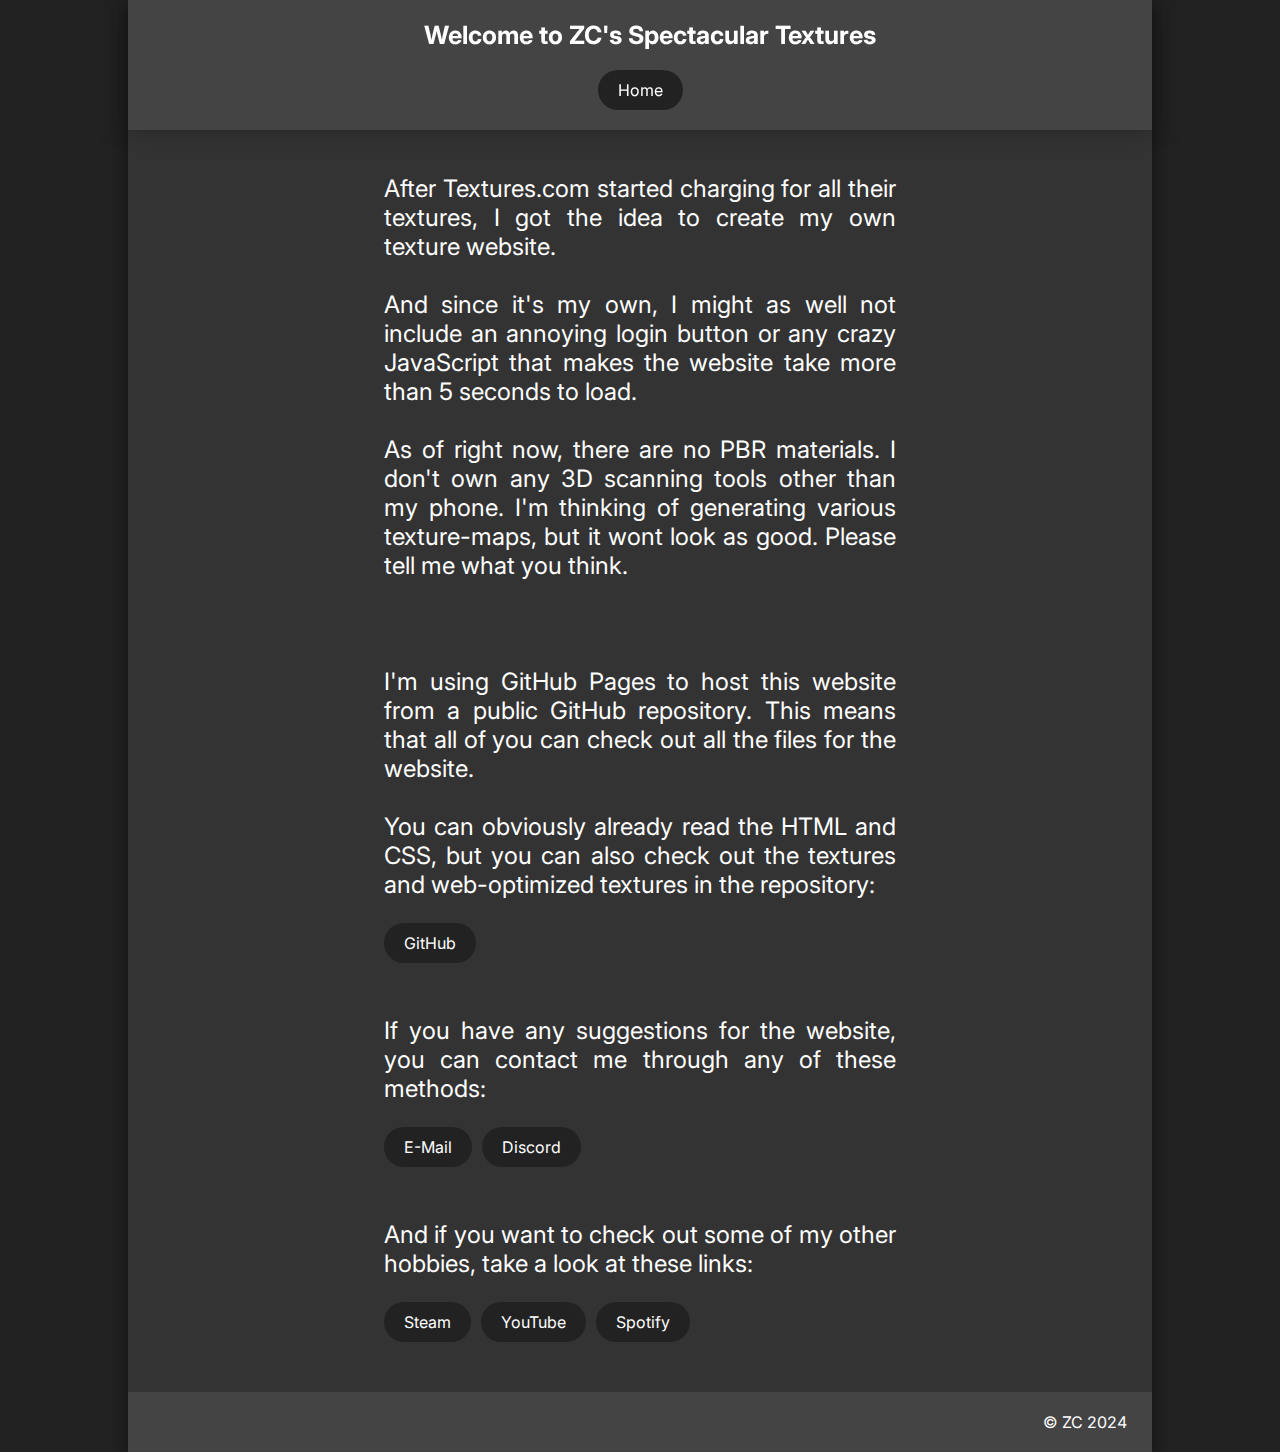
==== about.html @ 51713d30 "Update about.html" ====
<!DOCTYPE HTML>
<html lang="en">
  <head>
    <meta charset="UTF-8">
    <meta name="description" content="Free Texture for everyone!">
    <meta name="keywords" content="textures, free, zc, github">
    <meta name="author" content="ZC">
    <meta name="viewport" content="width=device-width, initial-scale=1.0">
    
    <!-- Its 12AM, im making this page, and writing this html on my phone... im tired :( -->
    <title>ZC's Spectacular Textures | About</title>
    
    <link rel="stylesheet" href="core-style.css">

    <link rel="preconnect" href="https://fonts.googleapis.com">
    <link rel="preconnect" href="https://fonts.gstatic.com" crossorigin>
    <link href="https://fonts.googleapis.com/css2?family=Inter:wght@100..900&display=swap" rel="stylesheet">

    <style>
        p
        {
            font-size: 24px;
            text-align: justify;
        }
        .content
        {
            width: 50%;
            margin: auto;
        }

        .hobbystuff
        {
            display: flex;
            align-items: center;
            gap: 10px;
        }

        @media (max-width: 850px)
        {
            .container
            {
                width: 100%;
            }
            .content
            {
                width: 90%;
            }
            p
            {
                text-align: center;
            }

            .hobbystuff
            {
                flex-direction: column;
            }
        }
    </style>
  </head>
  <body>
    <div class="container">
        <header>
            <h1>Welcome to ZC's Spectacular Textures</h1>

            <a class="button" href="index.html">Home</a>
        </header>
        
        <div class="content">
            <p>
                After Textures.com started charging for all their textures, I got the idea to create my own texture website.
                <br><br>
                And since it's my own, I might as well not include an annoying login button or any crazy JavaScript that makes the website take more than 5 seconds to load.
                <br><br>
                As of right now, there are no PBR materials. I don't own any 3D scanning tools other than my phone. I'm thinking of generating various texture-maps, but it wont look as good. Please tell me what you think.
                <br><br><br><br>
                I'm using GitHub Pages to host this website from a public GitHub repository. This means that all of you can check out all the files for the website.
                <br><br>
                You can obviously already read the HTML and CSS, but you can also check out the textures and web-optimized textures in the repository:
            </p>
            
                <div class="hobbystuff">
                    <a class="button" id="button-alt" href="https://github.com/DaZCDude/ZCs-Spectacular-Textures" target="_blank">GitHub</a>
                </div>

            <p>
                <br>
                If you have any suggestions for the website, you can contact me through any of these methods:
            </p>

            <div class="hobbystuff">
                <a class="button" id="button-alt" href="mailto:support@zctextures.com">E-Mail</a>
                <a class="button" id="button-alt" href="https://discord.gg/aSD2rGegfQ" target="_blank">Discord</a>
            </div>
    
            <p>
                <br>
                And if you want to check out some of my other hobbies, take a look at these links:
            </p>
    
            <div class="hobbystuff">
                <a class="button" id="button-alt" href="https://store.steampowered.com/app/2224910/Auver" target="_blank">Steam</a>
                <a class="button" id="button-alt" href="https://youtube.com/thezcgamer" target="_blank">YouTube</a>
                <a class="button" id="button-alt" href="https://open.spotify.com/artist/7hKn5jDiVLV7DTXKZBiaUj?si=jSBnhgUCQWSXs6WCNTTicA" target="_blank">Spotify</a>
            </div>
        </div>

        <footer>
            <div class="footer-side"></div>
            <div class="footer-side">
                <a class="license" href="LICENSE">© ZC 2024</a>
            </div>
        </footer>
    </div>
  </body>
---- core-style.css ----
*
{
    box-sizing: border-box;
}

html, body
{
    height: 100%;
    margin: 0;
    padding: 0;
}

body
{
    background-color: #222;
    color: #fff;
    font-family: "Inter", sans-serif;
}

.container
{
    margin: auto;
    width: 80%;
    min-height: 100%;
    display: flex;
    flex-direction: column;
    background-color: #333;
    filter: drop-shadow(0px 5px 10px #111);
}
.content
{
    flex: 1;
}

/* For all buttons on the website */
.button
{
    text-decoration: none;
    color: #fff;
    background-color: #222;
    border-radius: 25px;
    padding: 10px 20px;
    transition: background-color .1s;
}
.button:hover
{
    background-color: #333;
}
#button-alt:hover{
    background-color: #444;
}

header
{
    position: sticky;
    top: 0;
    z-index: 10;

    display: flex;
    flex-direction: column;
    background-color: #444;
    align-items: center;
    padding: 20px 0;
    margin-bottom: 20px;
    filter: drop-shadow(0px 1px 10px #11111167);
}
h1
{
    font-size: 25px;
    margin: 0 0 20px 0;
    padding-left: 20px;
    text-align: center;
}

/* Footer */
footer
{
    display: flex;
    justify-content: space-between;
    align-items: center;
    width: 100%;
    background-color: #444;
    color: white;
    text-align: center;
    margin-top: 50px;
}

.footer-side
{
    padding: 20px 25px;
}

.license
{
    text-decoration: none;
    color: #fff;
}
.license:hover
{
    text-decoration: underline;
}

/* Responsive Design */
@media (max-width: 850px)
{
    .container
    {
        width: 100%;
    }

    footer
    {
        flex-direction: column;
    }
}
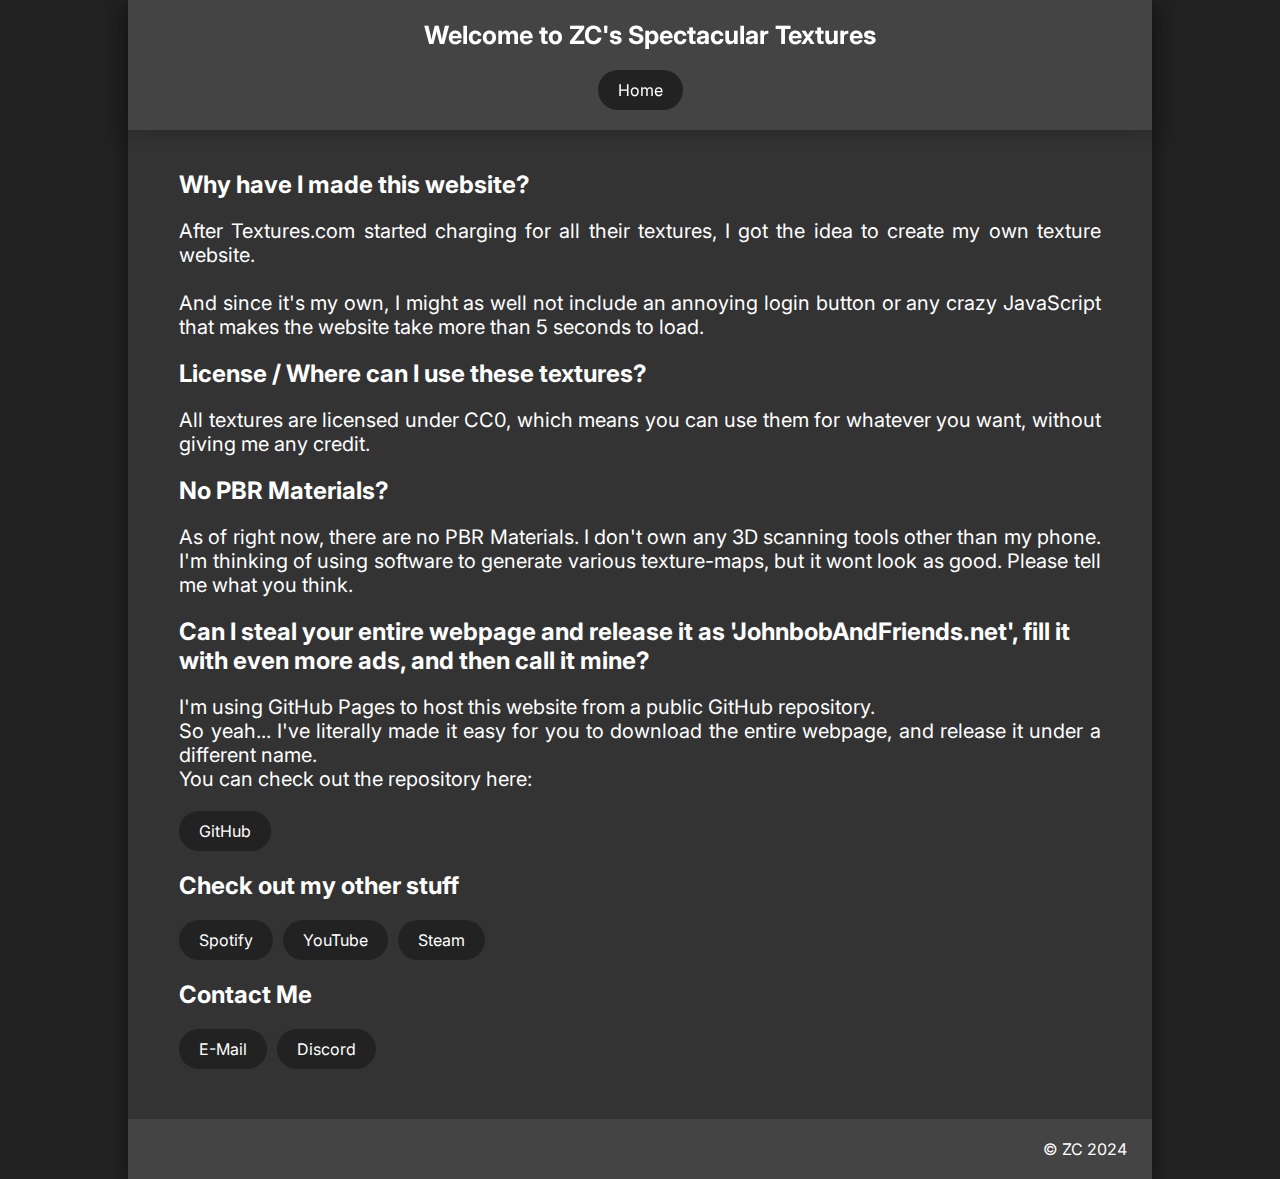
==== commit 6c6081dd: "Update about.html" ====
--- a/about.html
+++ b/about.html
@@ -19,12 +19,13 @@
     <style>
         p
         {
-            font-size: 24px;
+            font-size: 20px;
             text-align: justify;
         }
         .content
         {
-            width: 50%;
+            width: 1000px;
+            max-width: 90%;
             margin: auto;
         }
 
@@ -47,7 +48,7 @@
             }
             p
             {
-                text-align: center;
+                text-align: left;
             }
 
             .hobbystuff
@@ -66,41 +67,46 @@
         </header>
         
         <div class="content">
+            <h2>Why have I made this website?</h2>
             <p>
                 After Textures.com started charging for all their textures, I got the idea to create my own texture website.
                 <br><br>
                 And since it's my own, I might as well not include an annoying login button or any crazy JavaScript that makes the website take more than 5 seconds to load.
-                <br><br>
-                As of right now, there are no PBR materials. I don't own any 3D scanning tools other than my phone. I'm thinking of generating various texture-maps, but it wont look as good. Please tell me what you think.
-                <br><br><br><br>
-                I'm using GitHub Pages to host this website from a public GitHub repository. This means that all of you can check out all the files for the website.
-                <br><br>
-                You can obviously already read the HTML and CSS, but you can also check out the textures and web-optimized textures in the repository:
-            </p>
-            
-                <div class="hobbystuff">
-                    <a class="button" id="button-alt" href="https://github.com/DaZCDude/ZCs-Spectacular-Textures" target="_blank">GitHub</a>
-                </div>
-
-            <p>
-                <br>
-                If you have any suggestions for the website, you can contact me through any of these methods:
             </p>
 
+            <h2>License / Where can I use these textures?</h2>
+            <p>
+                All textures are licensed under CC0, which means you can use them for whatever you want, without giving me any credit.
+            </p>
+
+            <h2>No PBR Materials?</h2>
+            <p>
+                As of right now, there are no PBR Materials. I don't own any 3D scanning tools other than my phone. I'm thinking of using software to generate various texture-maps, but it wont look as good. Please tell me what you think.
+            </p>
+
+            <h2>Can I steal your entire webpage and release it as 'JohnbobAndFriends.net', fill it with even more ads, and then call it mine?</h2>
+            <p>
+                I'm using GitHub Pages to host this website from a public GitHub repository.
+                <br>
+                So yeah... I've literally made it easy for you to download the entire webpage, and release it under a different name.
+                <br>
+                You can check out the repository here:
+            </p>
+            <div class="hobbystuff">
+                <a class="button" id="button-alt" href="https://github.com/DaZCDude/ZCs-Spectacular-Textures" target="_blank">GitHub</a>
+            </div>
+            
+            <h2>Check out my other stuff</h2>
+            <div class="hobbystuff">
+                <a class="button" id="button-alt" href="https://open.spotify.com/artist/7hKn5jDiVLV7DTXKZBiaUj?si=jSBnhgUCQWSXs6WCNTTicA" target="_blank">Spotify</a>
+                <a class="button" id="button-alt" href="https://youtube.com/thezcgamer" target="_blank">YouTube</a>
+                <a class="button" id="button-alt" href="https://store.steampowered.com/app/2224910/Auver" target="_blank">Steam</a>
+            </div>
+
+            <h2>Contact Me</h2>
             <div class="hobbystuff">
                 <a class="button" id="button-alt" href="mailto:support@zctextures.com">E-Mail</a>
                 <a class="button" id="button-alt" href="https://discord.gg/aSD2rGegfQ" target="_blank">Discord</a>
-            </div>
-    
-            <p>
-                <br>
-                And if you want to check out some of my other hobbies, take a look at these links:
-            </p>
-    
-            <div class="hobbystuff">
-                <a class="button" id="button-alt" href="https://store.steampowered.com/app/2224910/Auver" target="_blank">Steam</a>
-                <a class="button" id="button-alt" href="https://youtube.com/thezcgamer" target="_blank">YouTube</a>
-                <a class="button" id="button-alt" href="https://open.spotify.com/artist/7hKn5jDiVLV7DTXKZBiaUj?si=jSBnhgUCQWSXs6WCNTTicA" target="_blank">Spotify</a>
             </div>
         </div>
 
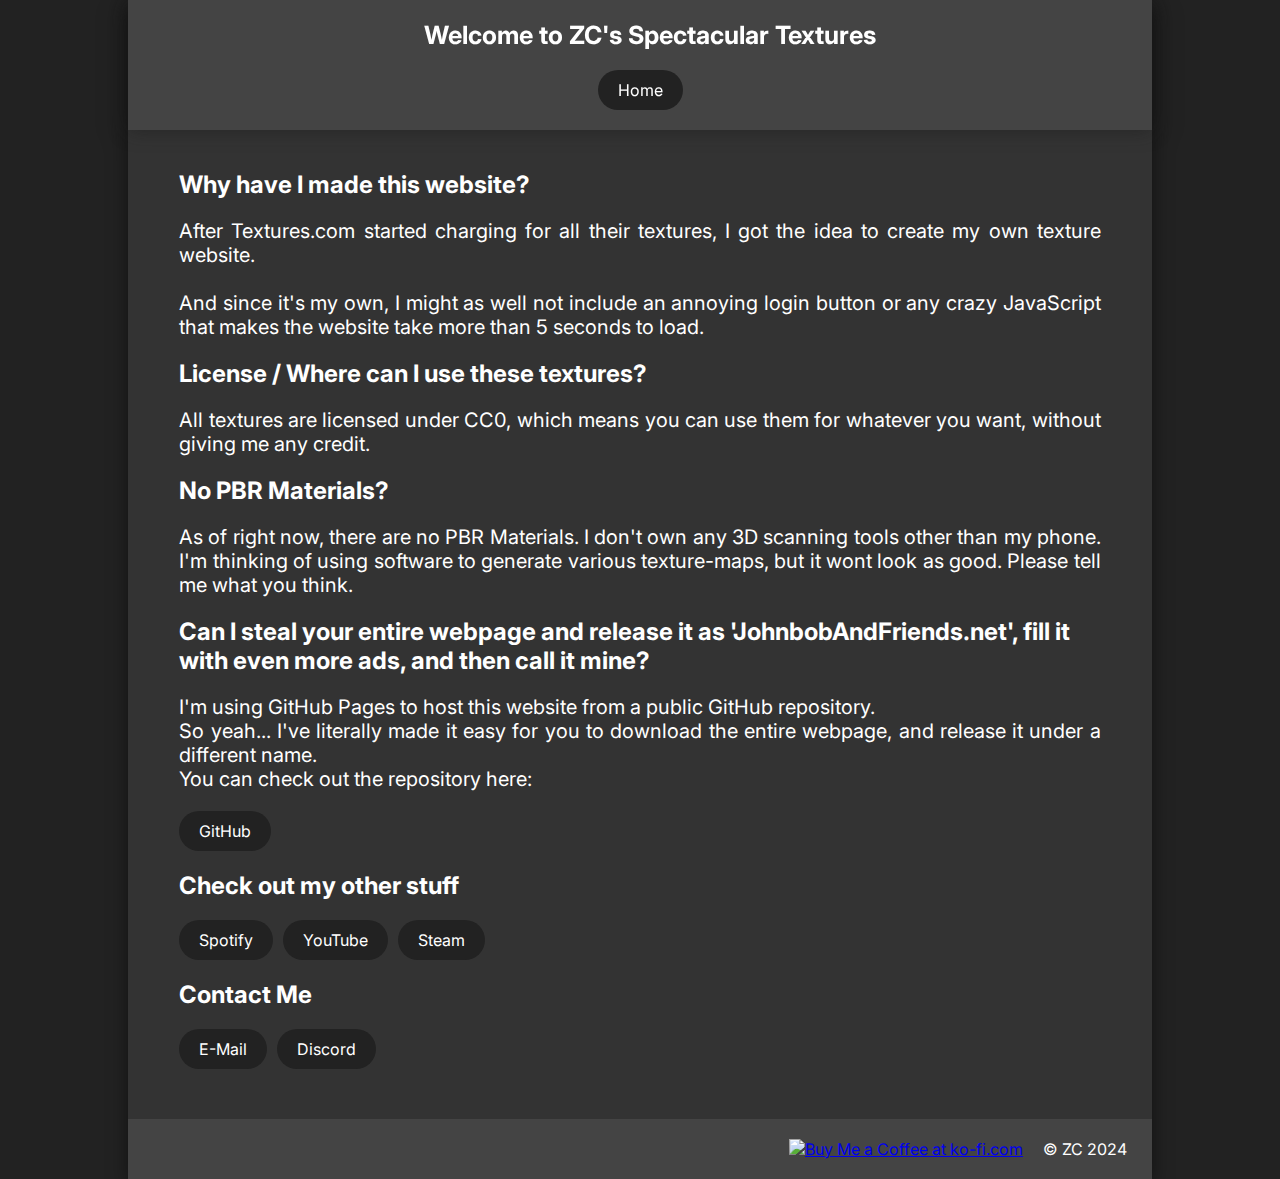
==== commit 081a7b91: "Update about.html" ====
--- a/about.html
+++ b/about.html
@@ -8,7 +8,7 @@
     <meta name="viewport" content="width=device-width, initial-scale=1.0">
     
     <!-- Its 12AM, im making this page, and writing this html on my phone... im tired :( -->
-    <title>ZC's Spectacular Textures | About</title>
+    <title>ZC's Spectacular Textures | FAQ</title>
     
     <link rel="stylesheet" href="core-style.css">
 
@@ -113,6 +113,7 @@
         <footer>
             <div class="footer-side"></div>
             <div class="footer-side">
+                <a href='https://ko-fi.com/B0B81166FW' target='_blank'><img style='border:0px; height: 36px;' src='https://storage.ko-fi.com/cdn/kofi3.png?v=3' alt='Buy Me a Coffee at ko-fi.com' /></a>
                 <a class="license" href="LICENSE">© ZC 2024</a>
             </div>
         </footer>
--- a/core-style.css
+++ b/core-style.css
@@ -87,6 +87,9 @@
 
 .footer-side
 {
+    display: flex;
+    align-items: center;
+    gap: 20px;
     padding: 20px 25px;
 }
 
@@ -112,4 +115,4 @@
     {
         flex-direction: column;
     }
-}+}
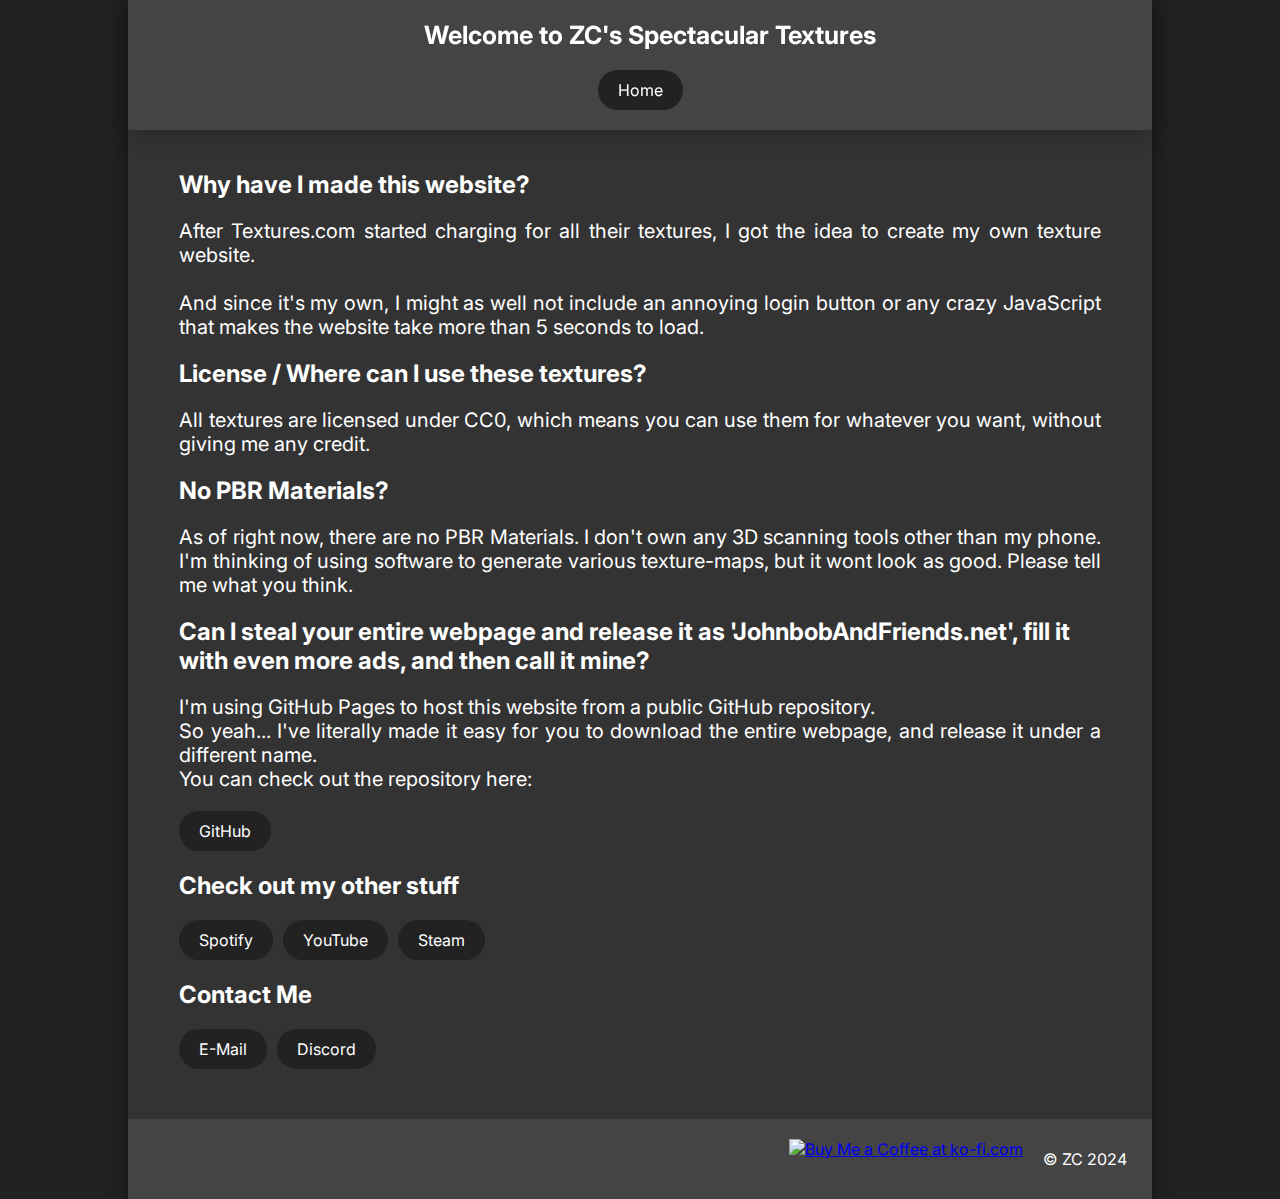
==== commit 8b7e6caf: "Update about.html" ====
--- a/about.html
+++ b/about.html
@@ -8,7 +8,7 @@
     <meta name="viewport" content="width=device-width, initial-scale=1.0">
     
     <!-- Its 12AM, im making this page, and writing this html on my phone... im tired :( -->
-    <title>ZC's Spectacular Textures | FAQ</title>
+    <title>ZC's Spectacular Textures | About</title>
     
     <link rel="stylesheet" href="core-style.css">
 
@@ -113,7 +113,9 @@
         <footer>
             <div class="footer-side"></div>
             <div class="footer-side">
-                <a href='https://ko-fi.com/B0B81166FW' target='_blank'><img style='border:0px; height: 36px;' src='https://storage.ko-fi.com/cdn/kofi3.png?v=3' alt='Buy Me a Coffee at ko-fi.com' /></a>
+                <a style="height: 40px;" href='https://ko-fi.com/B0B81166FW' target='_blank'>
+                  <img style='border:0px; height: 100%;' src='https://storage.ko-fi.com/cdn/kofi3.png?v=3' alt='Buy Me a Coffee at ko-fi.com' />
+                </a>
                 <a class="license" href="LICENSE">© ZC 2024</a>
             </div>
         </footer>
--- a/core-style.css
+++ b/core-style.css
@@ -115,4 +115,8 @@
     {
         flex-direction: column;
     }
+    .footer-side
+    {
+        flex-direction: column;
+    }
 }
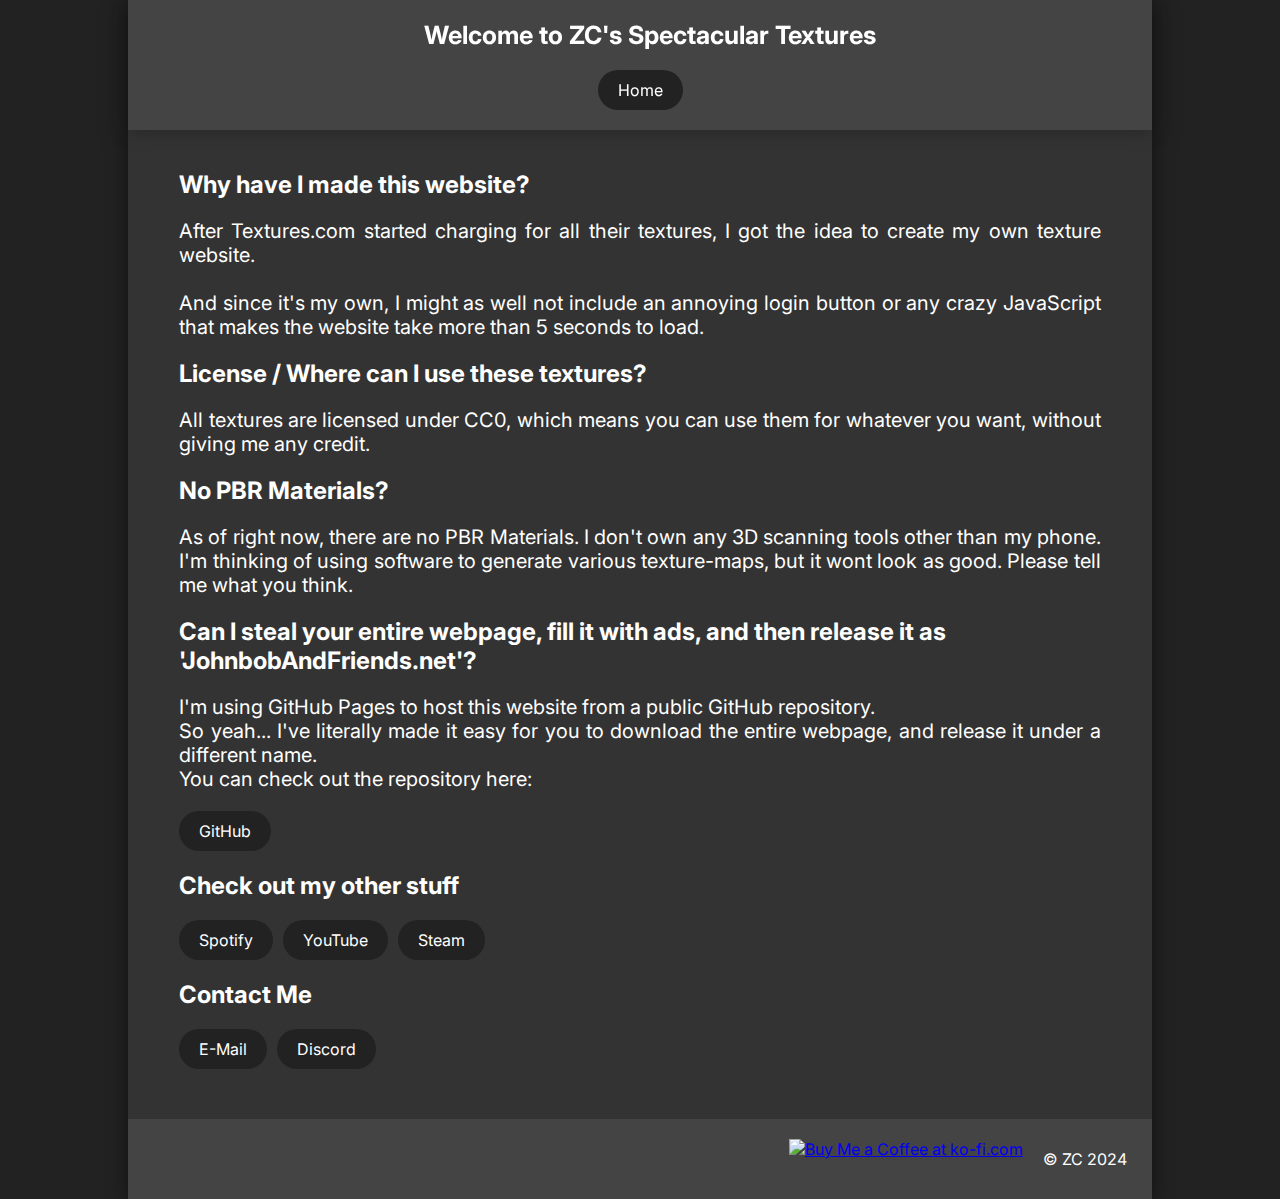
==== commit 02b13a27: "Update about.html" ====
--- a/about.html
+++ b/about.html
@@ -84,7 +84,7 @@
                 As of right now, there are no PBR Materials. I don't own any 3D scanning tools other than my phone. I'm thinking of using software to generate various texture-maps, but it wont look as good. Please tell me what you think.
             </p>
 
-            <h2>Can I steal your entire webpage and release it as 'JohnbobAndFriends.net', fill it with even more ads, and then call it mine?</h2>
+            <h2>Can I steal your entire webpage, fill it with ads, and then release it as 'JohnbobAndFriends.net'?</h2>
             <p>
                 I'm using GitHub Pages to host this website from a public GitHub repository.
                 <br>
